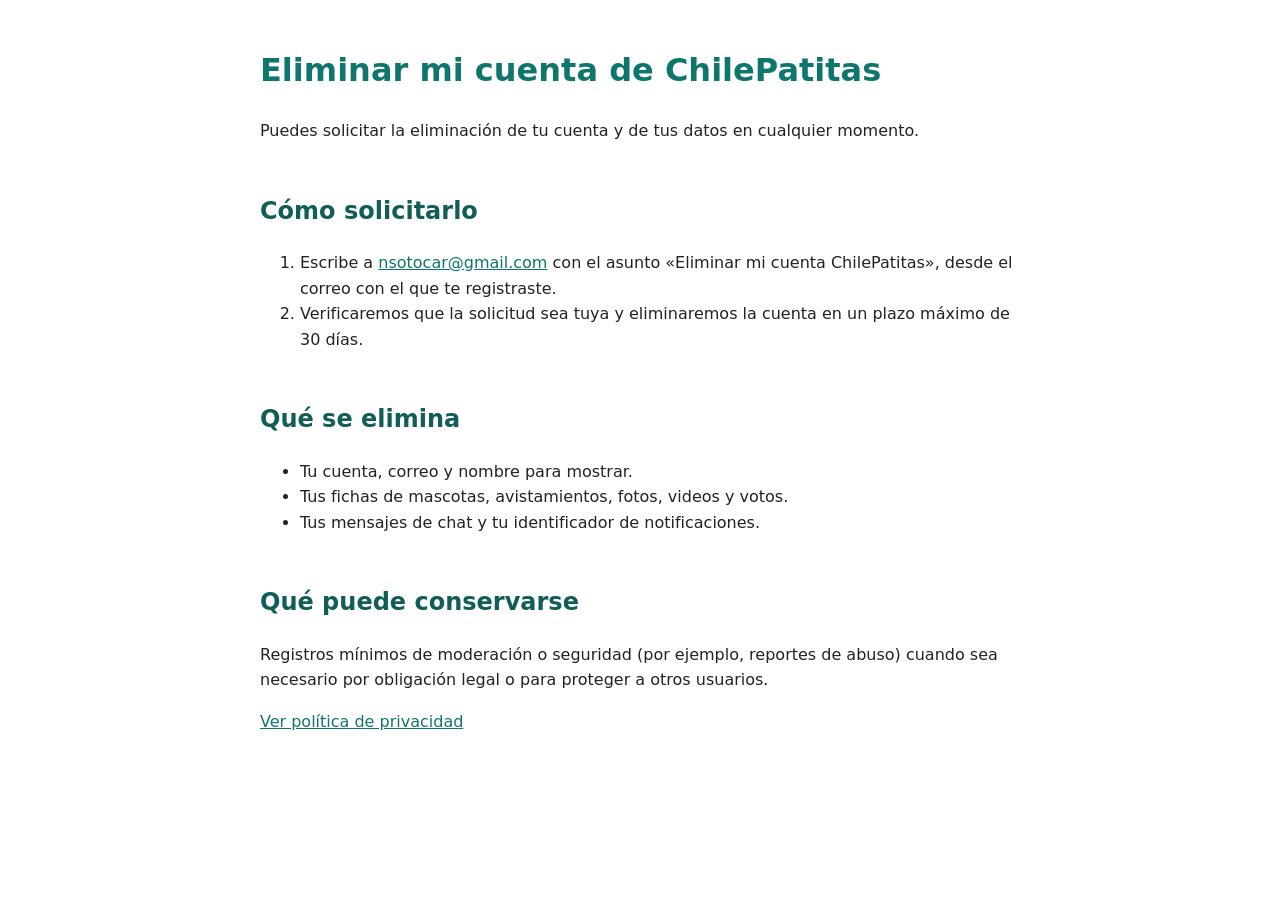
==== eliminar-cuenta.html @ 2cd5f7e4 "Politica de privacidad y eliminacion de cuenta" ====
<!doctype html><html lang="es"><head><meta charset="utf-8"><meta name="viewport" content="width=device-width,initial-scale=1"><title>Eliminar cuenta - ChilePatitas</title><link rel="stylesheet" href="style.css"></head><body>
<h1>Eliminar mi cuenta de ChilePatitas</h1>
<p>Puedes solicitar la eliminación de tu cuenta y de tus datos en cualquier momento.</p>
<h2>Cómo solicitarlo</h2>
<ol>
<li>Escribe a <a href="mailto:nsotocar@gmail.com?subject=Eliminar%20mi%20cuenta%20ChilePatitas">nsotocar@gmail.com</a> con el asunto «Eliminar mi cuenta ChilePatitas», desde el correo con el que te registraste.</li>
<li>Verificaremos que la solicitud sea tuya y eliminaremos la cuenta en un plazo máximo de 30 días.</li>
</ol>
<h2>Qué se elimina</h2>
<ul>
<li>Tu cuenta, correo y nombre para mostrar.</li>
<li>Tus fichas de mascotas, avistamientos, fotos, videos y votos.</li>
<li>Tus mensajes de chat y tu identificador de notificaciones.</li>
</ul>
<h2>Qué puede conservarse</h2>
<p>Registros mínimos de moderación o seguridad (por ejemplo, reportes de abuso) cuando sea necesario por obligación legal o para proteger a otros usuarios.</p>
<p><a href="privacidad.html">Ver política de privacidad</a></p>
</body></html>
---- style.css ----
body{font-family:system-ui,-apple-system,Segoe UI,Roboto,sans-serif;max-width:760px;margin:0 auto;padding:24px 16px;line-height:1.6;color:#222;background:#fff}
h1{color:#0f766e}h2{margin-top:2em;color:#115e59}a{color:#0f766e}
@media(prefers-color-scheme:dark){body{background:#111;color:#e5e5e5}h1,h2,a{color:#5eead4}}
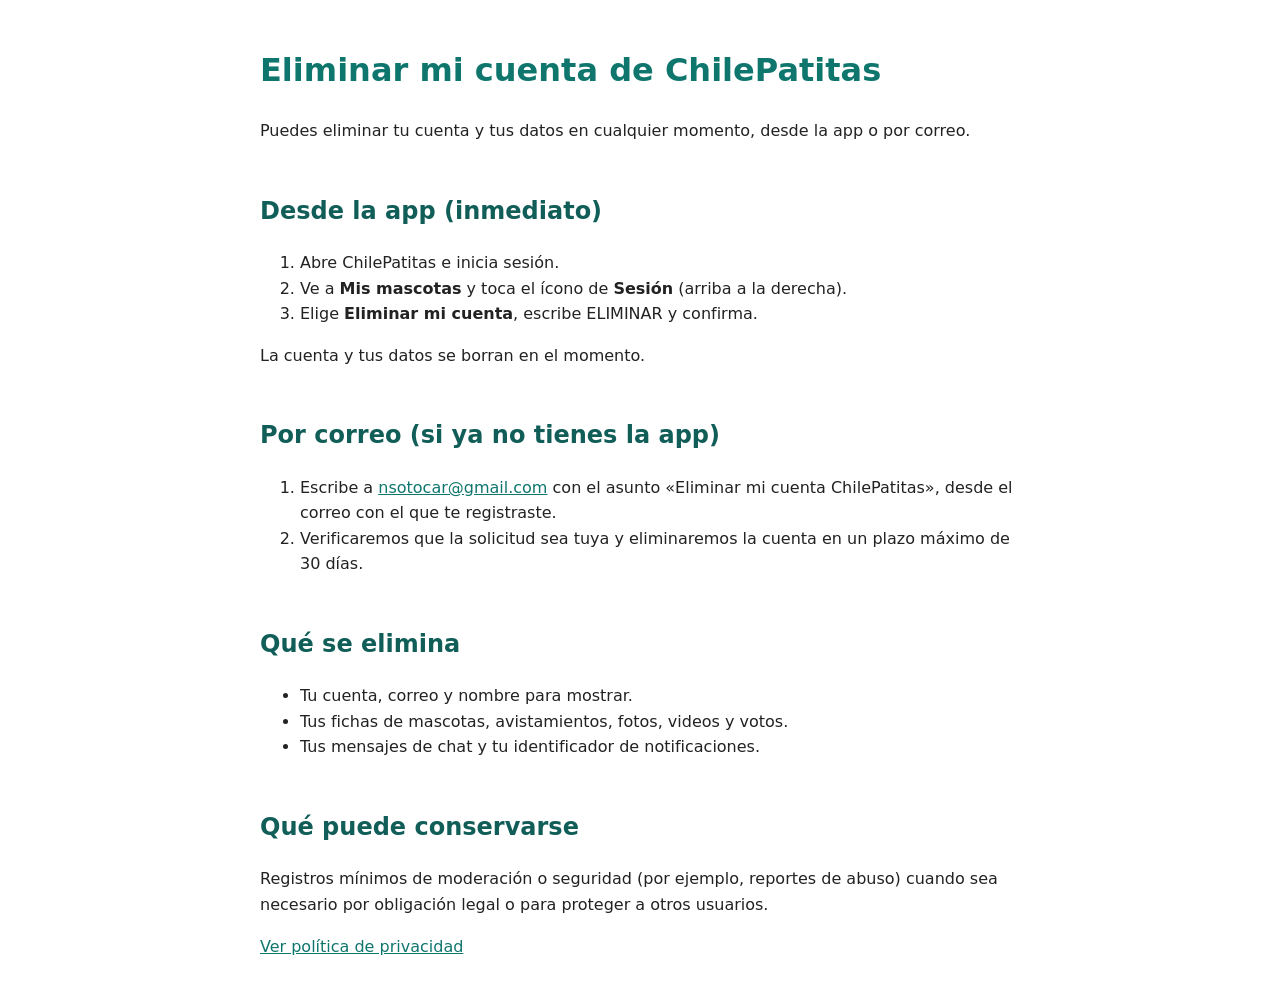
==== commit 1c2d0969: "Eliminar cuenta: agrega el camino dentro de la app Co-Authored-By: Claude Opus 5.5 <noreply@anthropi" ====
--- a/eliminar-cuenta.html
+++ b/eliminar-cuenta.html
@@ -1,7 +1,14 @@
 <!doctype html><html lang="es"><head><meta charset="utf-8"><meta name="viewport" content="width=device-width,initial-scale=1"><title>Eliminar cuenta - ChilePatitas</title><link rel="stylesheet" href="style.css"></head><body>
 <h1>Eliminar mi cuenta de ChilePatitas</h1>
-<p>Puedes solicitar la eliminación de tu cuenta y de tus datos en cualquier momento.</p>
-<h2>Cómo solicitarlo</h2>
+<p>Puedes eliminar tu cuenta y tus datos en cualquier momento, desde la app o por correo.</p>
+<h2>Desde la app (inmediato)</h2>
+<ol>
+<li>Abre ChilePatitas e inicia sesión.</li>
+<li>Ve a <b>Mis mascotas</b> y toca el ícono de <b>Sesión</b> (arriba a la derecha).</li>
+<li>Elige <b>Eliminar mi cuenta</b>, escribe ELIMINAR y confirma.</li>
+</ol>
+<p>La cuenta y tus datos se borran en el momento.</p>
+<h2>Por correo (si ya no tienes la app)</h2>
 <ol>
 <li>Escribe a <a href="mailto:nsotocar@gmail.com?subject=Eliminar%20mi%20cuenta%20ChilePatitas">nsotocar@gmail.com</a> con el asunto «Eliminar mi cuenta ChilePatitas», desde el correo con el que te registraste.</li>
 <li>Verificaremos que la solicitud sea tuya y eliminaremos la cuenta en un plazo máximo de 30 días.</li>
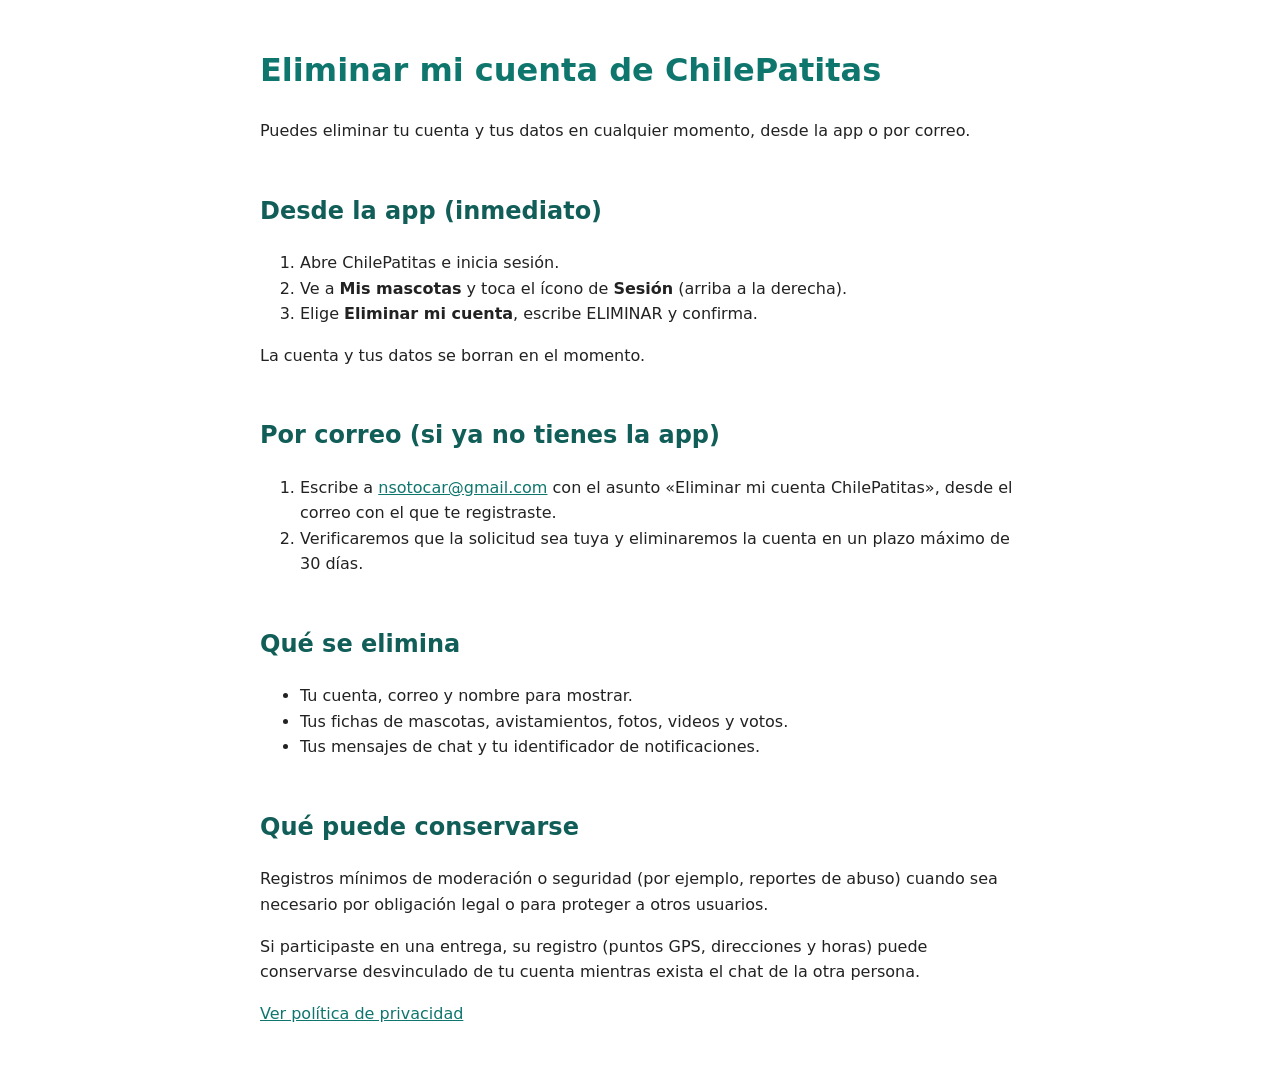
==== commit ff0ee08b: "Privacidad: registro de entregas, moderación de chats y Nominatim Declara el GPS, dirección y hora d" ====
--- a/eliminar-cuenta.html
+++ b/eliminar-cuenta.html
@@ -21,5 +21,6 @@
 </ul>
 <h2>Qué puede conservarse</h2>
 <p>Registros mínimos de moderación o seguridad (por ejemplo, reportes de abuso) cuando sea necesario por obligación legal o para proteger a otros usuarios.</p>
+<p>Si participaste en una entrega, su registro (puntos GPS, direcciones y horas) puede conservarse desvinculado de tu cuenta mientras exista el chat de la otra persona.</p>
 <p><a href="privacidad.html">Ver política de privacidad</a></p>
 </body></html>
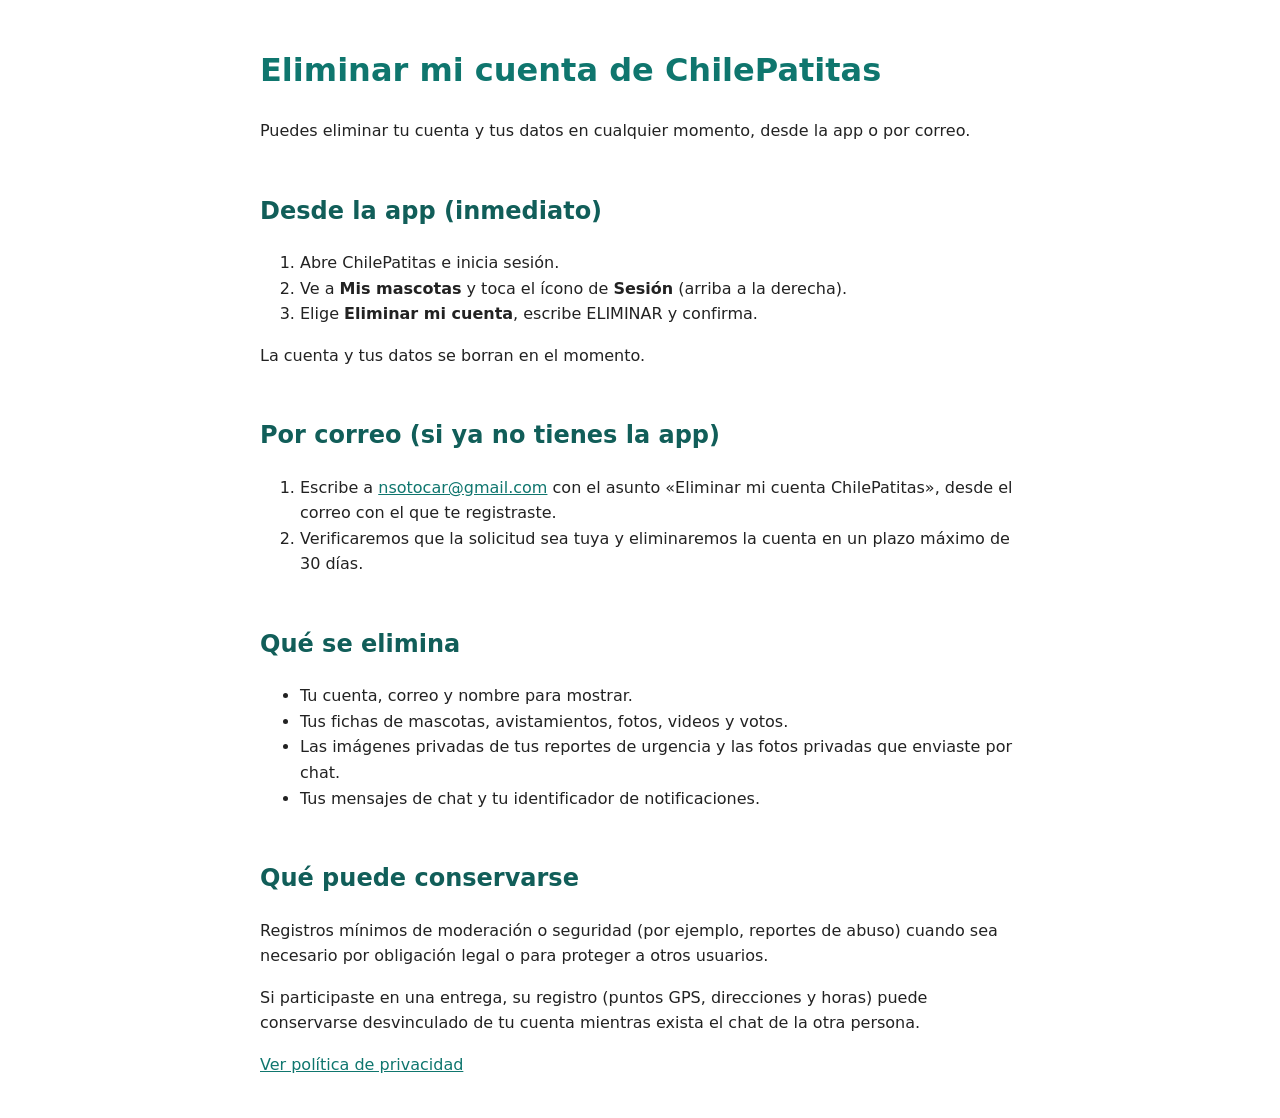
==== commit 320a188e: "Privacidad: reportes de urgencia, fotos privadas del chat y cierre de chats Co-Authored-By: Claude O" ====
--- a/eliminar-cuenta.html
+++ b/eliminar-cuenta.html
@@ -17,6 +17,7 @@
 <ul>
 <li>Tu cuenta, correo y nombre para mostrar.</li>
 <li>Tus fichas de mascotas, avistamientos, fotos, videos y votos.</li>
+<li>Las imágenes privadas de tus reportes de urgencia y las fotos privadas que enviaste por chat.</li>
 <li>Tus mensajes de chat y tu identificador de notificaciones.</li>
 </ul>
 <h2>Qué puede conservarse</h2>
